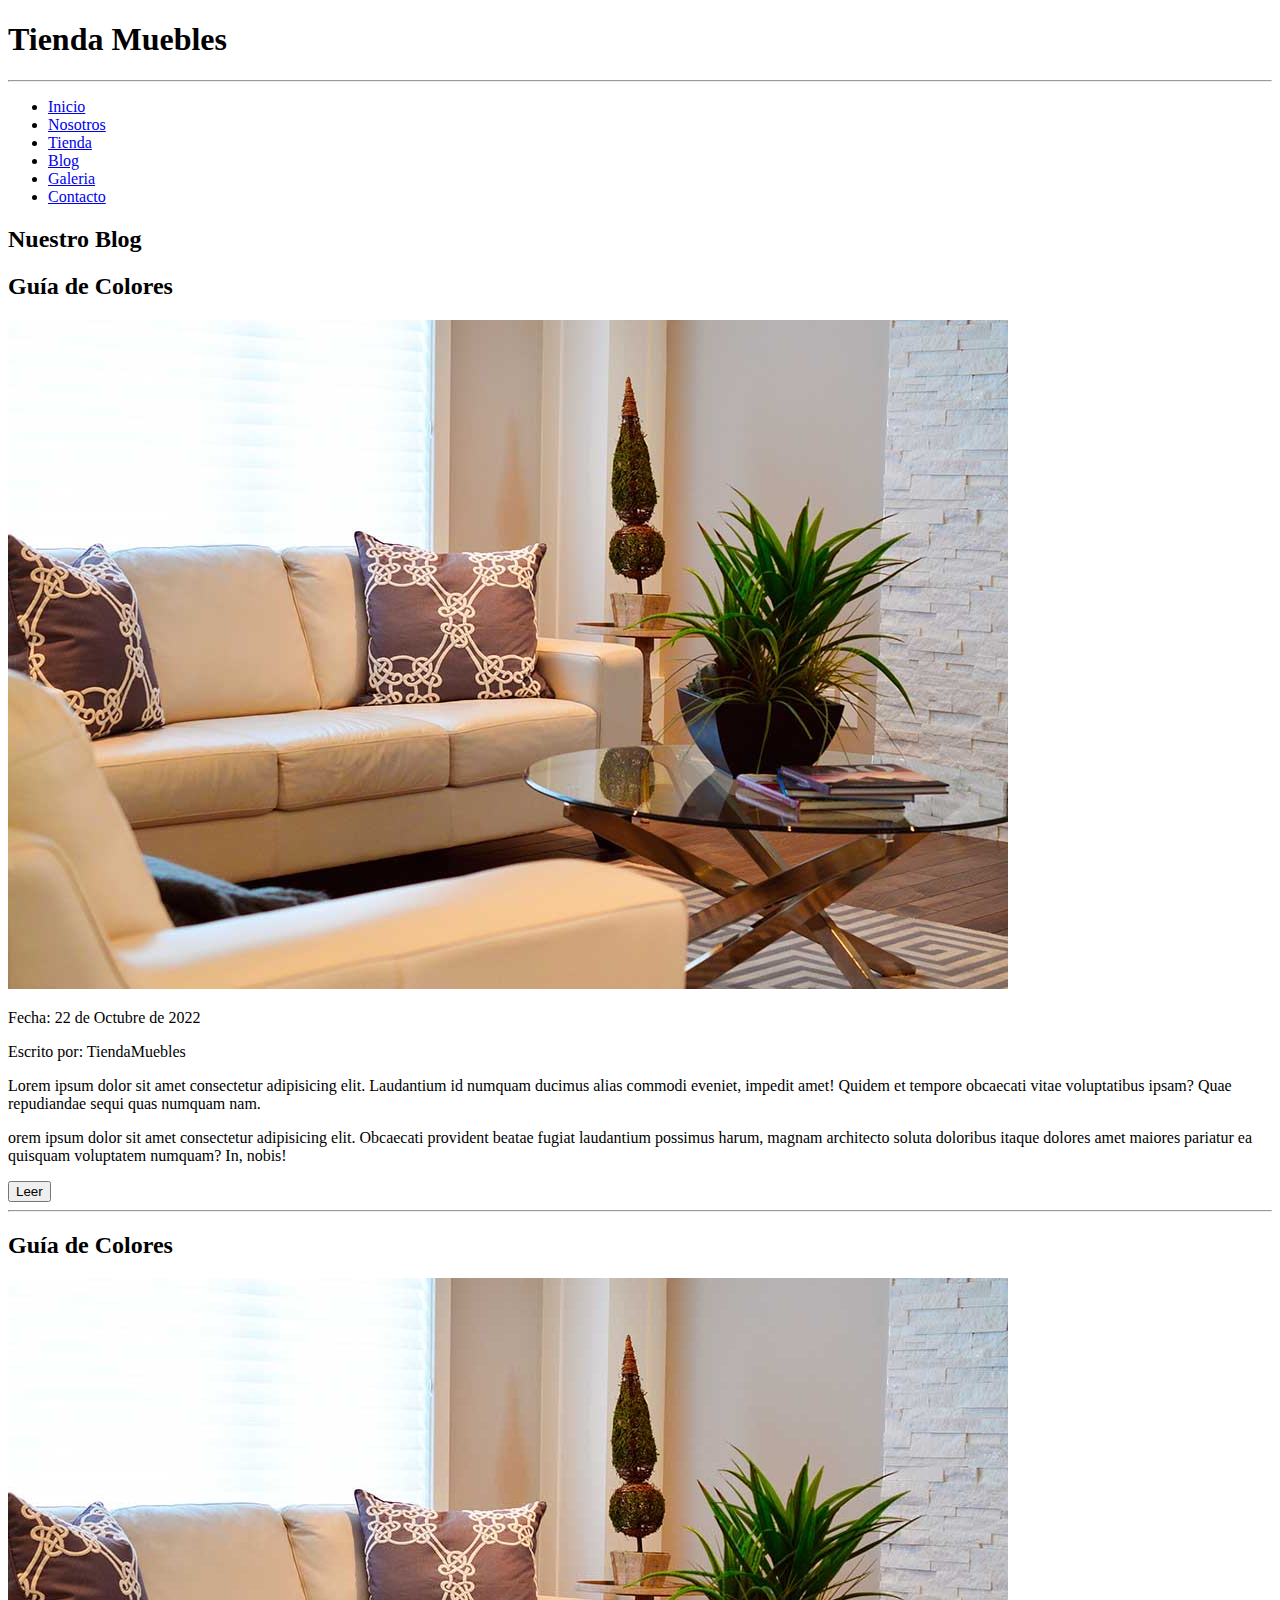
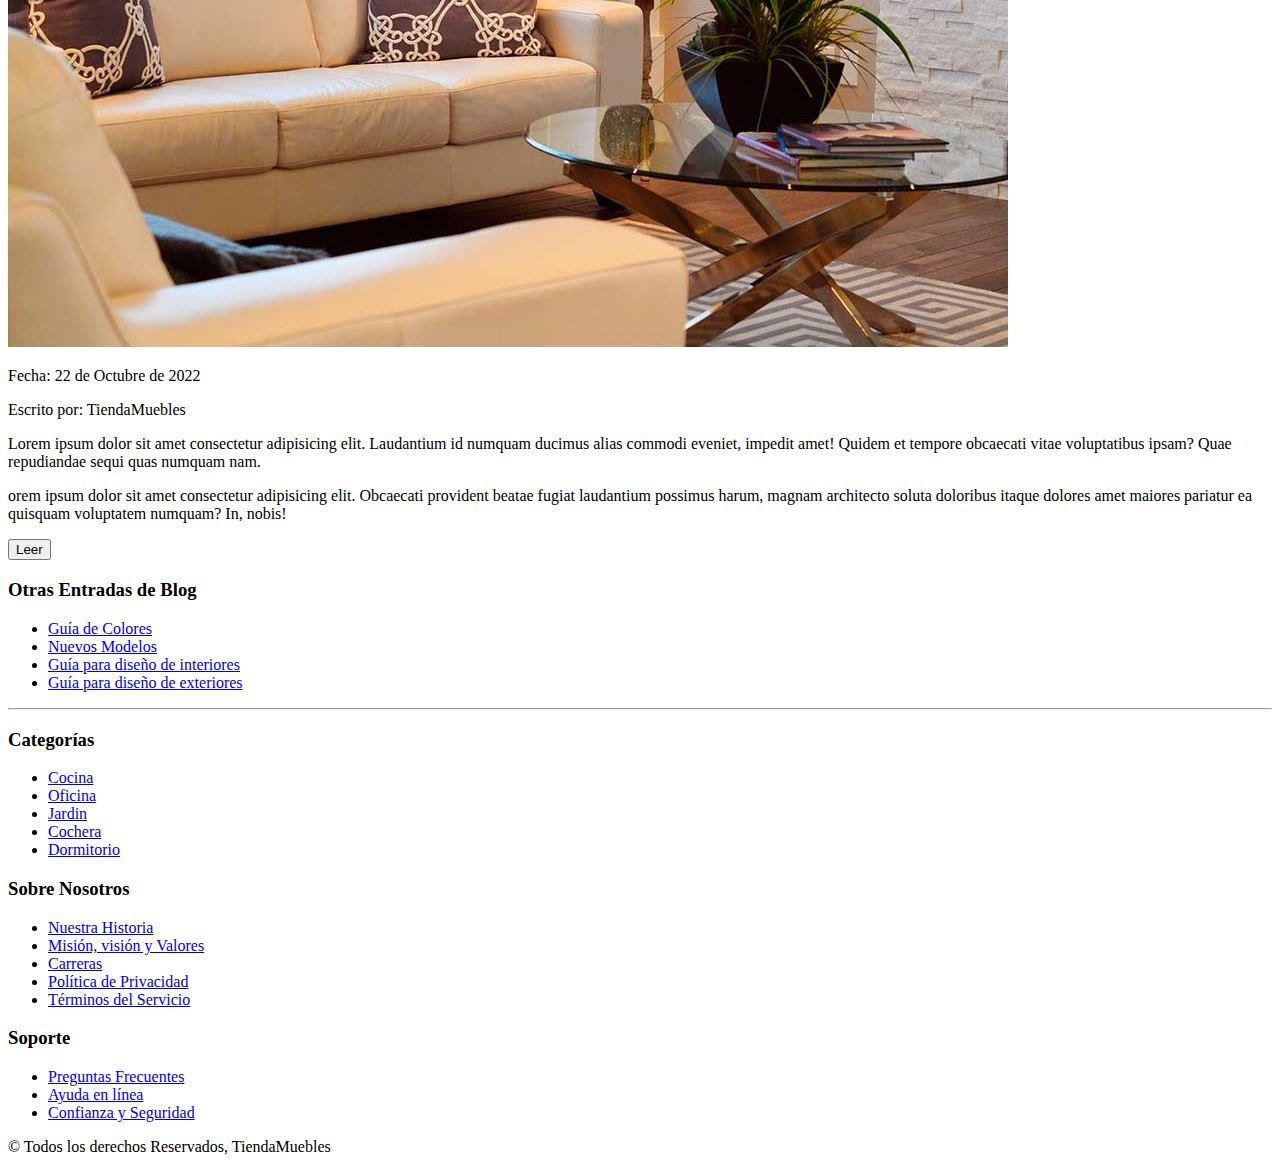
==== blog.html @ e10118e2 "agregando 1er commit" ====
<!DOCTYPE html>
<html lang="en">
<head>
  <meta charset="UTF-8">
  <meta name="viewport" content="width=device-width, initial-scale=1.0">
  <title>Blog</title>
</head>
<body>
  <header>
    <h1>Tienda <span>Muebles</span></h1>
    <hr>
    <nav>
      <ul>
        <li><a href="/">Inicio</a></li>
        <li><a href="/nosotros.html">Nosotros</a></li>
        <li><a href="/tienda.html">Tienda</a></li>
        <li><a href="/blog.html">Blog</a></li>
        <li><a href="/galeria.html">Galeria</a></li>
        <li><a href="/contacto.html">Contacto</a></li>
      </ul>
    </nav>
  </header>
  <main>
    <h2>Nuestro Blog</h2>
    <section>
      <div>
        <article>
          <h2>Guía de Colores</h2>
          <img src="img/nosotros.jpg" alt="Imagen sala - guia de colores">
          <div>
            <div>
              <p>Fecha: <span>22 de Octubre de 2022</span></p>
              <p>Escrito por: TiendaMuebles</p>
            </div>
            <div>
              <p>Lorem ipsum dolor sit amet consectetur adipisicing elit. Laudantium id numquam ducimus alias commodi eveniet, impedit amet! Quidem et tempore obcaecati vitae voluptatibus ipsam? Quae repudiandae sequi quas numquam nam.</p>
              <p>orem ipsum dolor sit amet consectetur adipisicing elit. Obcaecati provident beatae fugiat laudantium possimus harum, magnam architecto soluta doloribus itaque dolores amet maiores pariatur ea quisquam voluptatem numquam? In, nobis!</p>
            </div>
            <button>Leer</button>
          </div>
        </article>
        <hr>
        <article>
          <h2>Guía de Colores</h2>
          <img src="img/nosotros.jpg" alt="Imagen sala - guia de colores">
          <div>
            <div>
              <p>Fecha: <span>22 de Octubre de 2022</span></p>
              <p>Escrito por: TiendaMuebles</p>
            </div>
            <div>
              <p>Lorem ipsum dolor sit amet consectetur adipisicing elit. Laudantium id numquam ducimus alias commodi eveniet, impedit amet! Quidem et tempore obcaecati vitae voluptatibus ipsam? Quae repudiandae sequi quas numquam nam.</p>
              <p>orem ipsum dolor sit amet consectetur adipisicing elit. Obcaecati provident beatae fugiat laudantium possimus harum, magnam architecto soluta doloribus itaque dolores amet maiores pariatur ea quisquam voluptatem numquam? In, nobis!</p>
            </div>
            <button>Leer</button>
          </div>
        </article>
      </div>
      <aside>
        <h3>Otras Entradas de Blog</h3>
        <ul>
          <li><a href="#">Guía de Colores</a></li>
          <li><a href="#">Nuevos Modelos</a></li>
          <li><a href="#">Guía para diseño de interiores</a></li>
          <li><a href="#">Guía para diseño de exteriores</a></li>
        </ul>
      </aside>
    </section>
  </main>
  <hr>
  <footer>
    <div>
      <div>
        <h3>Categorías</h3>
        <nav>
          <ul>
            <li><a href="#">Cocina</a></li>
            <li><a href="#">Oficina</a></li>
            <li><a href="#">Jardin</a></li>
            <li><a href="#">Cochera</a></li>
            <li><a href="#">Dormitorio</a></li>
          </ul>
        </nav>
      </div>
      <div>
        <h3>Sobre Nosotros</h3>
        <nav>
          <ul>
            <li><a href="#">Nuestra Historia</a></li>
            <li><a href="#">Misión, visión y Valores</a></li>
            <li><a href="#">Carreras</a></li>
            <li><a href="#">Política de Privacidad</a></li>
            <li><a href="#">Términos del Servicio</a></li>
          </ul>
        </nav>
      </div>
      <div>
        <h3>Soporte</h3>
        <nav>
          <ul>
            <li><a href="#">Preguntas Frecuentes</a></li>
            <li><a href="#">Ayuda en línea</a></li>
            <li><a href="#">Confianza y Seguridad</a></li>
          </ul>
        </nav>
      </div>
    </div>
    <p>&copy; Todos los derechos Reservados, TiendaMuebles</p>
  </footer>
</body>
</html>
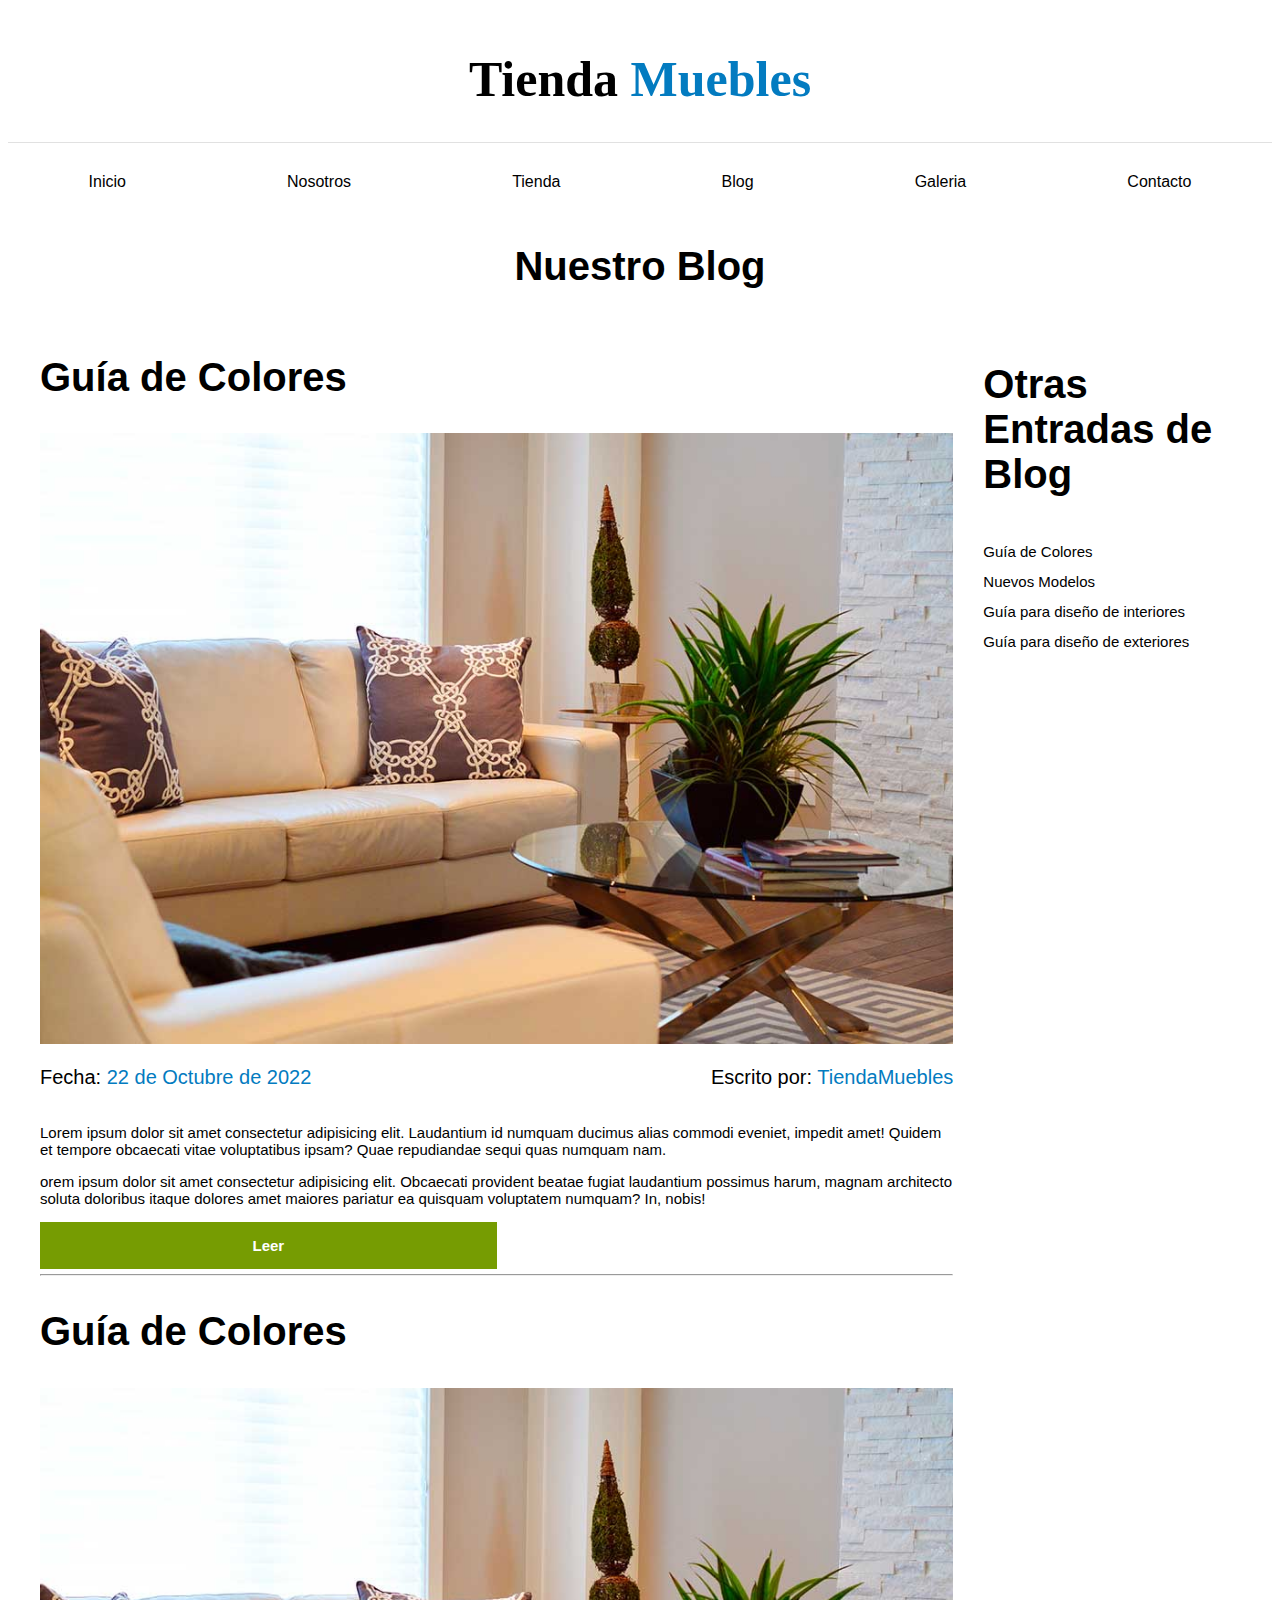
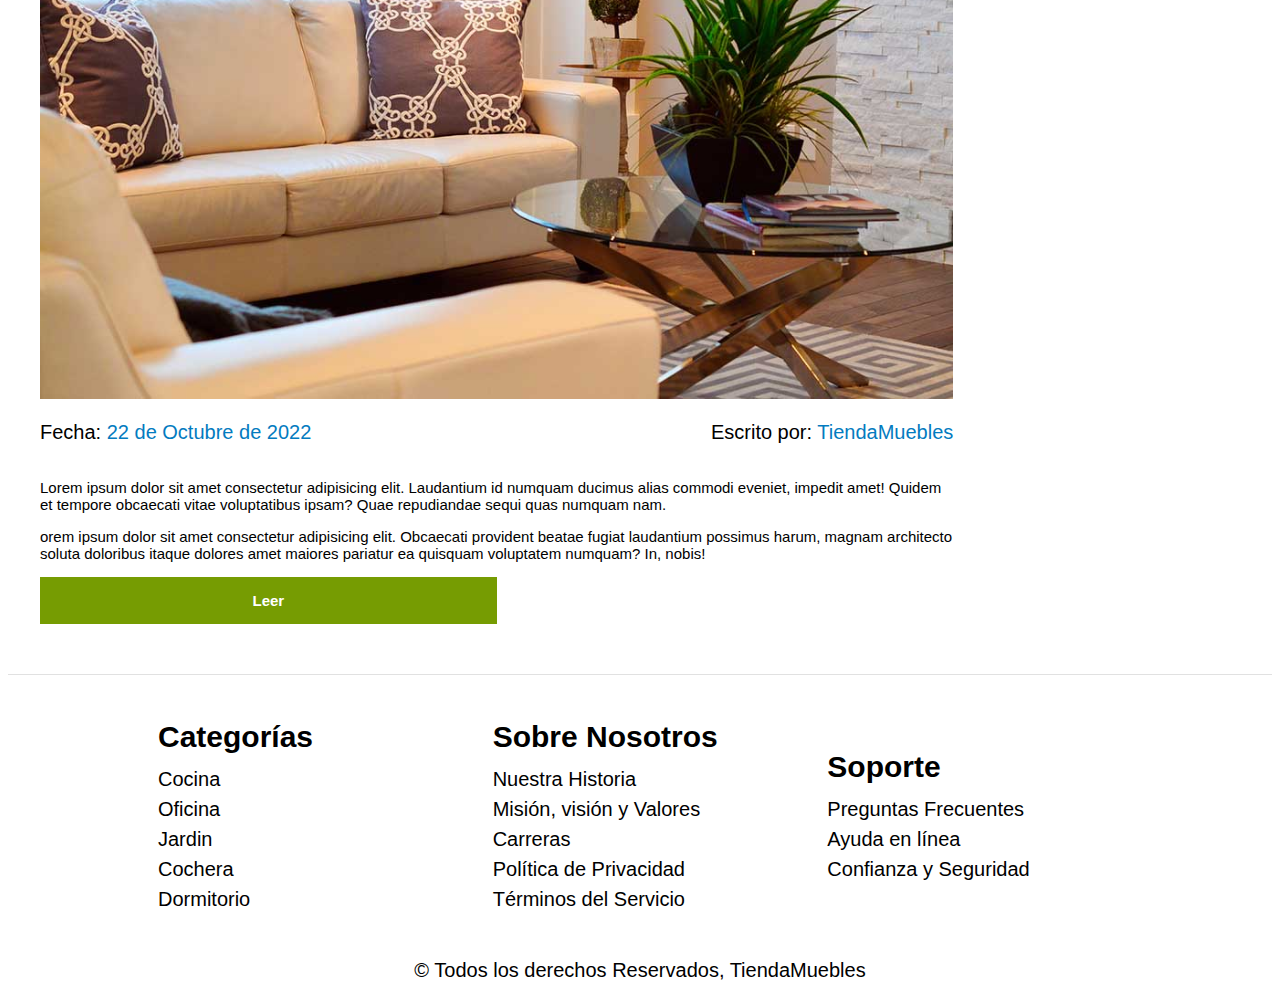
==== commit b86cf40d: "agregando estilos" ====
--- a/blog.html
+++ b/blog.html
@@ -3,36 +3,36 @@
 <head>
   <meta charset="UTF-8">
   <meta name="viewport" content="width=device-width, initial-scale=1.0">
+  <link rel="stylesheet" href="styles/styles.css">
   <title>Blog</title>
 </head>
 <body>
   <header>
     <h1>Tienda <span>Muebles</span></h1>
-    <hr>
     <nav>
       <ul>
-        <li><a href="/">Inicio</a></li>
-        <li><a href="/nosotros.html">Nosotros</a></li>
-        <li><a href="/tienda.html">Tienda</a></li>
-        <li><a href="/blog.html">Blog</a></li>
-        <li><a href="/galeria.html">Galeria</a></li>
-        <li><a href="/contacto.html">Contacto</a></li>
+        <li><a href=index.html>Inicio</a></li>
+        <li><a href="nosotros.html">Nosotros</a></li>
+        <li><a href="tienda.html">Tienda</a></li>
+        <li><a href="blog.html">Blog</a></li>
+        <li><a href="galeria.html">Galeria</a></li>
+        <li><a href="contacto.html">Contacto</a></li>
       </ul>
     </nav>
   </header>
-  <main>
-    <h2>Nuestro Blog</h2>
-    <section>
+  <main class="main-blog">
+    <h2 class="title">Nuestro Blog</h2>
+    <div class="content-blog">
       <div>
         <article>
           <h2>Guía de Colores</h2>
           <img src="img/nosotros.jpg" alt="Imagen sala - guia de colores">
           <div>
-            <div>
+            <div class="subtitle-blog">
               <p>Fecha: <span>22 de Octubre de 2022</span></p>
-              <p>Escrito por: TiendaMuebles</p>
+              <p>Escrito por: <span>TiendaMuebles</span></p>
             </div>
-            <div>
+            <div class="text-blog">
               <p>Lorem ipsum dolor sit amet consectetur adipisicing elit. Laudantium id numquam ducimus alias commodi eveniet, impedit amet! Quidem et tempore obcaecati vitae voluptatibus ipsam? Quae repudiandae sequi quas numquam nam.</p>
               <p>orem ipsum dolor sit amet consectetur adipisicing elit. Obcaecati provident beatae fugiat laudantium possimus harum, magnam architecto soluta doloribus itaque dolores amet maiores pariatur ea quisquam voluptatem numquam? In, nobis!</p>
             </div>
@@ -44,11 +44,11 @@
           <h2>Guía de Colores</h2>
           <img src="img/nosotros.jpg" alt="Imagen sala - guia de colores">
           <div>
-            <div>
+            <div class="subtitle-blog">
               <p>Fecha: <span>22 de Octubre de 2022</span></p>
-              <p>Escrito por: TiendaMuebles</p>
+              <p>Escrito por: <span>TiendaMuebles</span></p>
             </div>
-            <div>
+            <div class="text-blog">
               <p>Lorem ipsum dolor sit amet consectetur adipisicing elit. Laudantium id numquam ducimus alias commodi eveniet, impedit amet! Quidem et tempore obcaecati vitae voluptatibus ipsam? Quae repudiandae sequi quas numquam nam.</p>
               <p>orem ipsum dolor sit amet consectetur adipisicing elit. Obcaecati provident beatae fugiat laudantium possimus harum, magnam architecto soluta doloribus itaque dolores amet maiores pariatur ea quisquam voluptatem numquam? In, nobis!</p>
             </div>
@@ -65,12 +65,11 @@
           <li><a href="#">Guía para diseño de exteriores</a></li>
         </ul>
       </aside>
-    </section>
+    </div>
   </main>
-  <hr>
   <footer>
-    <div>
-      <div>
+    <div class="foot-content">
+      <div class="foot">
         <h3>Categorías</h3>
         <nav>
           <ul>
@@ -82,7 +81,7 @@
           </ul>
         </nav>
       </div>
-      <div>
+      <div class="foot">
         <h3>Sobre Nosotros</h3>
         <nav>
           <ul>
@@ -94,7 +93,7 @@
           </ul>
         </nav>
       </div>
-      <div>
+      <div class="foot">
         <h3>Soporte</h3>
         <nav>
           <ul>
--- a/styles/styles.css
+++ b/styles/styles.css
@@ -0,0 +1,359 @@
+/* -- Global -- */
+:root {
+  --raleway: 'Raleway', sans-serif;
+  --playfair: 'Playfair Display', serif;
+}
+
+* {
+  list-style: none;
+  text-decoration: none;
+}
+
+html {
+  box-sizing: border-box;
+  font-size: 62.5%;
+}
+
+body {
+  font-family: var(--raleway);
+}
+
+/* -- Header -- */
+
+h1 {
+  font-family: var(--playfair);
+  font-size: 5rem;
+  margin-top: 5rem;
+  text-align: center;
+}
+
+h1 span {
+  color: #037bc0;
+}
+
+header nav,
+footer {
+  border-top: 0.1rem solid #e1e1e1;
+}
+
+header nav ul {
+  padding: 0;
+  display: flex;
+  justify-content: space-around;
+  align-items: center;
+}
+
+header nav ul li {
+  font-size: 1.6rem;
+  padding: 2rem;
+}
+
+header nav ul li a{
+  color: #000;
+  font-weight: lighter;
+}
+
+.slider {
+  background-image: url(../img/principal.jpg);
+  background-repeat: no-repeat;
+  background-size: cover;
+  background-position: center center;
+  height: 55rem;
+}
+
+main section {
+  text-align: center;
+}
+
+main section h2 {
+  margin-top: 5rem;
+  font-size: 4rem;
+  font-family: var(--playfair);
+}
+
+/* -- Productos -- */
+main .productos .contenedorproductos {
+  display: flex;
+  justify-content: space-evenly;
+  align-items: center;
+}
+
+.contenedorproductos div img {
+  width: 100%;
+  display: block;
+}
+
+.contenedorproductos div a {
+  color: #000;
+  font-size: 2rem;
+  display: block;
+  padding: 2.5rem;
+}
+
+/* -- Nosotros -- */
+.nosotros {
+  margin-top: 4rem;
+  background-color: #037bc0;
+  width: 100%;
+  display: grid;
+  grid-template-columns: repeat(2, 1fr);
+}
+
+.nosotros img {
+  max-width: 100%;
+}
+
+.nosotros div {
+  color: #fff;
+  padding: 7rem;
+  text-align: left;
+}
+
+.nosotros p {
+  font-size: 2rem;
+  padding-right: 8rem;
+  line-height: 4rem;
+}
+.main-nosotros h2 {
+  font-size: 4rem;
+  text-align: center;
+}
+.main-nosotros section {
+  margin-top: 4rem;
+  width: 100%;
+  display: grid;
+  grid-template-columns: repeat(2, 1fr);
+}
+.main-nosotros section img {
+  max-width: 100%;
+}
+.main-nosotros section div {
+  padding: 11rem 0;
+}
+.main-nosotros section div p {
+  font-size: 1.5rem;
+  padding: 0 12rem;
+  text-align: left;
+  line-height: 3rem;
+}
+/* Lista Productos */
+.lista-section {
+  max-width: 120rem;
+  margin: auto;
+}
+.lista {
+  display: grid;
+  grid-template-columns: repeat(6, 1fr);
+  gap: 2rem;
+}
+.lista article img {
+  max-width: 100%;
+}
+.lista article {
+  background-color: #037bc0;
+}
+.lista article div {
+  padding: 1rem;
+}
+.lista article div h3 {
+  font-size: 4rem;
+  color: #fff;
+}
+.lista article div .text {
+  font-size: 1.8rem;
+  color: white;
+  line-height: 3rem;
+}
+.lista article div .price {
+  font-size: 3rem;
+  color: white;
+  font-weight: bold;
+}
+.lista article div button {
+  width: 100%;
+  background-color: #769c02;
+  cursor: pointer;
+  padding: 1rem;
+  color: white;
+  border: none;
+  font-weight: bolder;
+  font-size: 2rem;
+}
+.lista article:nth-child(1) {
+  grid-column-start: 1;
+  grid-column-end: 7;
+  display: grid;
+  grid-template-columns: 4.5fr 1.5fr;
+}
+.lista article:nth-child(2) {
+  grid-column-start: 1;
+  grid-column-end: 4;
+}
+.lista article:nth-child(3) {
+  grid-column-start: 4;
+  grid-column-end: 7;
+}
+.lista article:nth-child(4) {
+  grid-column-start: 1;
+  grid-column-end: 3;
+}
+.lista article:nth-child(5) {
+  grid-column-start: 3;
+  grid-column-end: 5;
+}
+.lista article:nth-child(6) {
+  grid-column-start: 5;
+  grid-column-end: 7;
+}
+
+/* Blog */
+.main-blog {
+  max-width: 120rem;
+  margin: 3rem auto;
+}
+.main-blog h2,
+.main-blog h3 {
+  font-size: 4rem;
+}
+.main-blog .title {
+  text-align: center;
+}
+.content-blog {
+  display: flex;
+  gap: 3rem;
+}
+.content-blog div article img {
+  max-width: 100%;
+}
+.content-blog article button {
+  width: 50%;
+  padding: 1.5rem;
+  font-size: 1.5rem;
+  background-color: #769c02;
+  font-weight: bolder;
+  color: #fff;
+  border: none;
+}
+.content-blog aside ul {
+  padding-left: 0;
+}
+.content-blog aside ul li a {
+  font-size: 1.5rem;
+  color: #000;
+  line-height: 3rem;
+}
+.subtitle-blog {
+  display: flex;
+  font-size: 2rem;
+  justify-content: space-between;
+  align-items: center;
+}
+.subtitle-blog span {
+  color: #037bc0;
+}
+.text-blog p {
+  font-size: 1.5rem;
+}
+/* Galeria */
+.galeria {
+  max-width: 120rem;
+  margin: auto;
+}
+.galeria h2 {
+  font-size: 4rem;
+  text-align: center;
+}
+.galeria-list img {
+  max-width: 100%;
+}
+.galeria-list {
+  padding: 0;
+  margin: 0;
+  display: grid;
+  grid-template-columns: repeat(3, 1fr);
+  gap: 2rem;
+}
+/* Contacto */
+.main-contacto {
+  max-width: 120rem;
+  margin: 3rem auto;
+}
+.main-contacto h2{
+  font-size: 4rem;
+  text-align: center;
+}
+form {
+  max-width: 60rem;
+  margin: auto;
+}
+form legend {
+  background-color: #005485;
+  width: 90%;
+  text-align: center;
+  color: #fff;
+  text-transform: uppercase;
+  font-weight: 900;
+  padding: 1rem;
+  margin-bottom: 4rem;
+}
+form fieldset {
+  margin-top: 2rem;
+}
+.input {
+  display: flex;
+  margin-bottom: 2rem;
+}
+.text-input {
+  flex: 1;
+  border: 1px solid #e1e1e1;
+  padding: 1rem;
+}
+.input label {
+  flex-basis: 8rem;
+  font-size: 1.5rem;
+}
+form input[type="submit"] {
+  margin-top: 3rem;
+  background-color: #aae105;
+  color: #fff;
+  font-weight: bolder;
+  padding: 1.5rem;
+  border: none;
+}
+/* Footer */
+footer {
+  margin-top: 5rem;
+}
+.foot-content {
+  display: flex;
+  justify-content: space-around;
+  align-items: center;
+  padding: 1.5rem 15rem;
+  gap: 4rem;
+}
+.foot-content .foot {
+  flex: 1;
+}
+.foot-content .foot h3{
+  font-size: 3rem;
+  margin-bottom: 0;
+}
+.foot-content .foot nav ul {
+  padding-left: 0;
+}
+.foot-content .foot nav ul li a{
+  font-size: 2rem;
+  color: #000;
+  line-height: 3rem;
+
+}
+footer p {
+  text-align: center;
+  font-size: 2rem;
+}
+/* Hovers */
+.contenedorproductos div a:hover {
+  background-color: #037bc0;
+  color: #fff;
+  border-bottom-right-radius: 1rem;
+}